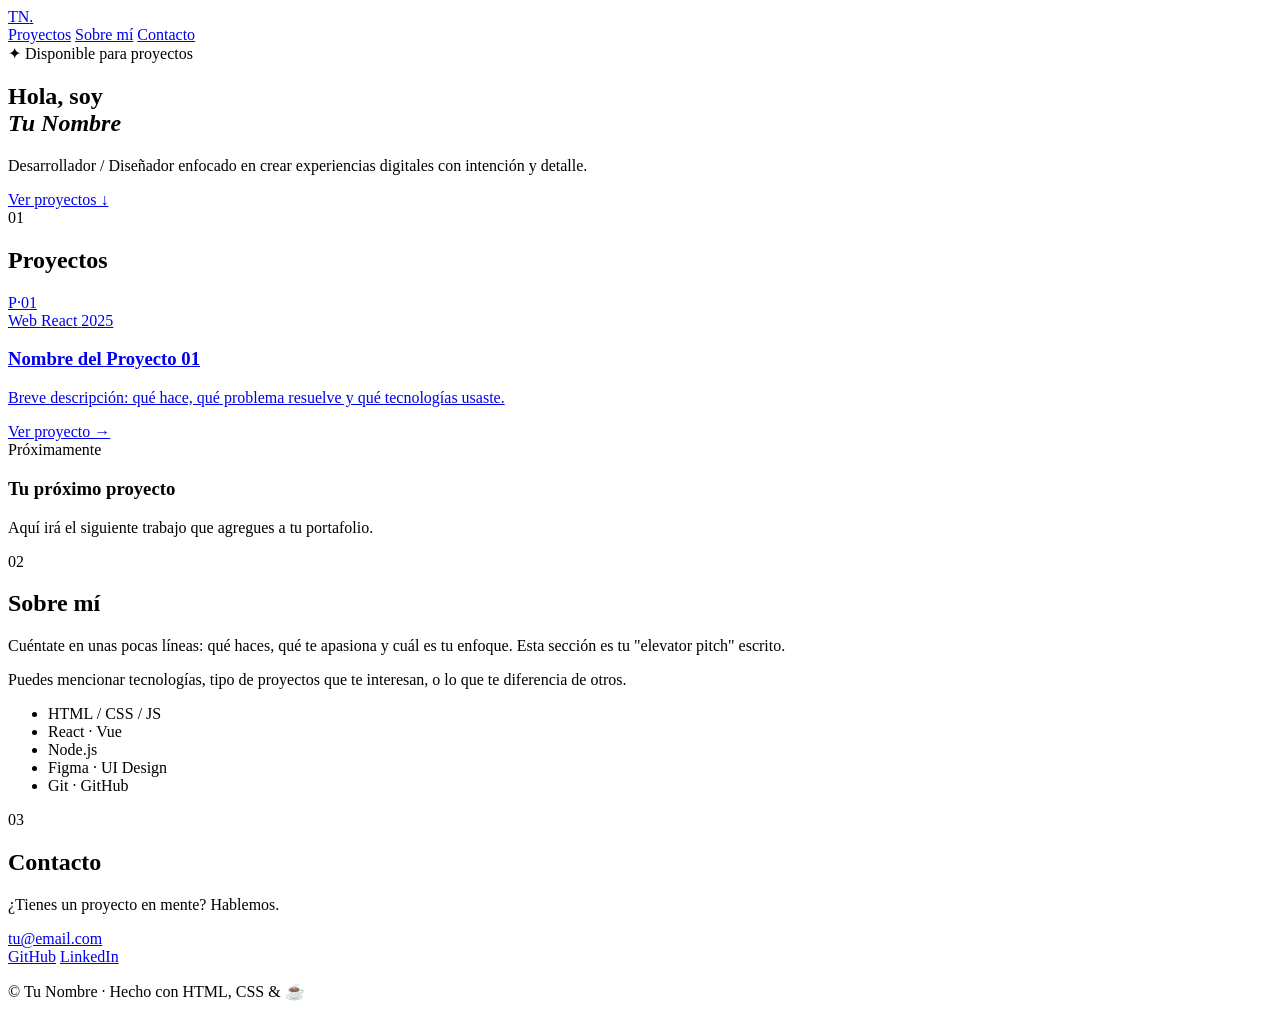
==== index.html @ 69612a22 "Update index.html" ====
<!DOCTYPE html>
<html lang="es">
<head>
  <meta charset="UTF-8" />
  <meta name="viewport" content="width=device-width, initial-scale=1.0"/>
  <title>Designed By_NRC · Portafolio</title>
  <meta name="description" content="Portafolio personal de [Tu Nombre]."/>
  <link rel="stylesheet" href="assets/css/main.css"/>
  <link rel="preconnect" href="https://fonts.googleapis.com"/>
  <link href="https://fonts.googleapis.com/css2?family=DM+Serif+Display:ital@0;1&family=DM+Mono:wght@300;400;500&display=swap" rel="stylesheet"/>
</head>
<body>

  <header class="site-header">
    <div class="header-inner">
      <a href="index.html" class="logo">TN<span class="logo-dot">.</span></a>
      <nav class="main-nav">
        <a href="#proyectos">Proyectos</a>
        <a href="#sobre-mi">Sobre mí</a>
        <a href="#contacto">Contacto</a>
      </nav>
    </div>
  </header>

  <section class="hero">
    <div class="hero-content">
      <span class="hero-label">✦ Disponible para proyectos</span>
      <h1 class="hero-title">Hola, soy<br/><em>Tu Nombre</em></h1>
      <p class="hero-sub">Desarrollador / Diseñador enfocado en crear experiencias digitales con intención y detalle.</p>
      <a href="#proyectos" class="btn-primary">Ver proyectos ↓</a>
    </div>
    <div class="hero-deco" aria-hidden="true">
      <div class="deco-circle"></div>
      <div class="deco-ring"></div>
    </div>
  </section>

  <section class="projects-section" id="proyectos">
    <div class="section-header">
      <span class="section-index">01</span>
      <h2 class="section-title">Proyectos</h2>
    </div>
    <div class="projects-grid">

      <!-- ╔══════════════════════════════════════════════════╗
           ║  PLANTILLA DE TARJETA DE PROYECTO               ║
           ║  Duplica este bloque <article> para cada nuevo  ║
           ║  proyecto que quieras agregar.                  ║
           ╚══════════════════════════════════════════════════╝ -->
      <article class="project-card">
        <a href="projects/proyecto-01/index.html" class="card-link">
          <div class="card-thumb">
            <!-- Reemplaza el placeholder con tu imagen:
                 <img src="projects/proyecto-01/assets/cover.png" alt="Nombre del proyecto"/> -->
            <div class="card-thumb-placeholder">P·01</div>
          </div>
          <div class="card-body">
            <div class="card-meta">
              <span class="tag">Web</span>
              <span class="tag">React</span>
              <span class="year">2025</span>
            </div>
            <h3 class="card-title">Nombre del Proyecto 01</h3>
            <p class="card-desc">Breve descripción: qué hace, qué problema resuelve y qué tecnologías usaste.</p>
            <span class="card-arrow">Ver proyecto →</span>
          </div>
        </a>
      </article>
      <!-- FIN PLANTILLA ─────────────────────────────────── -->

      <article class="project-card project-card--soon">
        <div class="card-link">
          <div class="card-body">
            <div class="card-meta"><span class="tag tag--muted">Próximamente</span></div>
            <h3 class="card-title">Tu próximo proyecto</h3>
            <p class="card-desc">Aquí irá el siguiente trabajo que agregues a tu portafolio.</p>
          </div>
        </div>
      </article>

    </div>
  </section>

  <section class="about-section" id="sobre-mi">
    <div class="section-header">
      <span class="section-index">02</span>
      <h2 class="section-title">Sobre mí</h2>
    </div>
    <div class="about-grid">
      <div class="about-text">
        <p>Cuéntate en unas pocas líneas: qué haces, qué te apasiona y cuál es tu enfoque. Esta sección es tu "elevator pitch" escrito.</p>
        <p>Puedes mencionar tecnologías, tipo de proyectos que te interesan, o lo que te diferencia de otros.</p>
      </div>
      <ul class="skills-list">
        <li>HTML / CSS / JS</li>
        <li>React · Vue</li>
        <li>Node.js</li>
        <li>Figma · UI Design</li>
        <li>Git · GitHub</li>
      </ul>
    </div>
  </section>

  <section class="contact-section" id="contacto">
    <div class="section-header">
      <span class="section-index">03</span>
      <h2 class="section-title">Contacto</h2>
    </div>
    <div class="contact-inner">
      <p class="contact-lead">¿Tienes un proyecto en mente? Hablemos.</p>
      <a href="mailto:tu@email.com" class="btn-email">tu@email.com</a>
      <div class="social-links">
        <a href="https://github.com/tu-usuario" target="_blank" rel="noopener">GitHub</a>
        <a href="https://linkedin.com/in/tu-usuario" target="_blank" rel="noopener">LinkedIn</a>
      </div>
    </div>
  </section>

  <footer class="site-footer">
    <p>© <span id="year"></span> Tu Nombre · Hecho con HTML, CSS &amp; ☕</p>
  </footer>

  <script src="assets/js/main.js"></script>
</body>
</html>
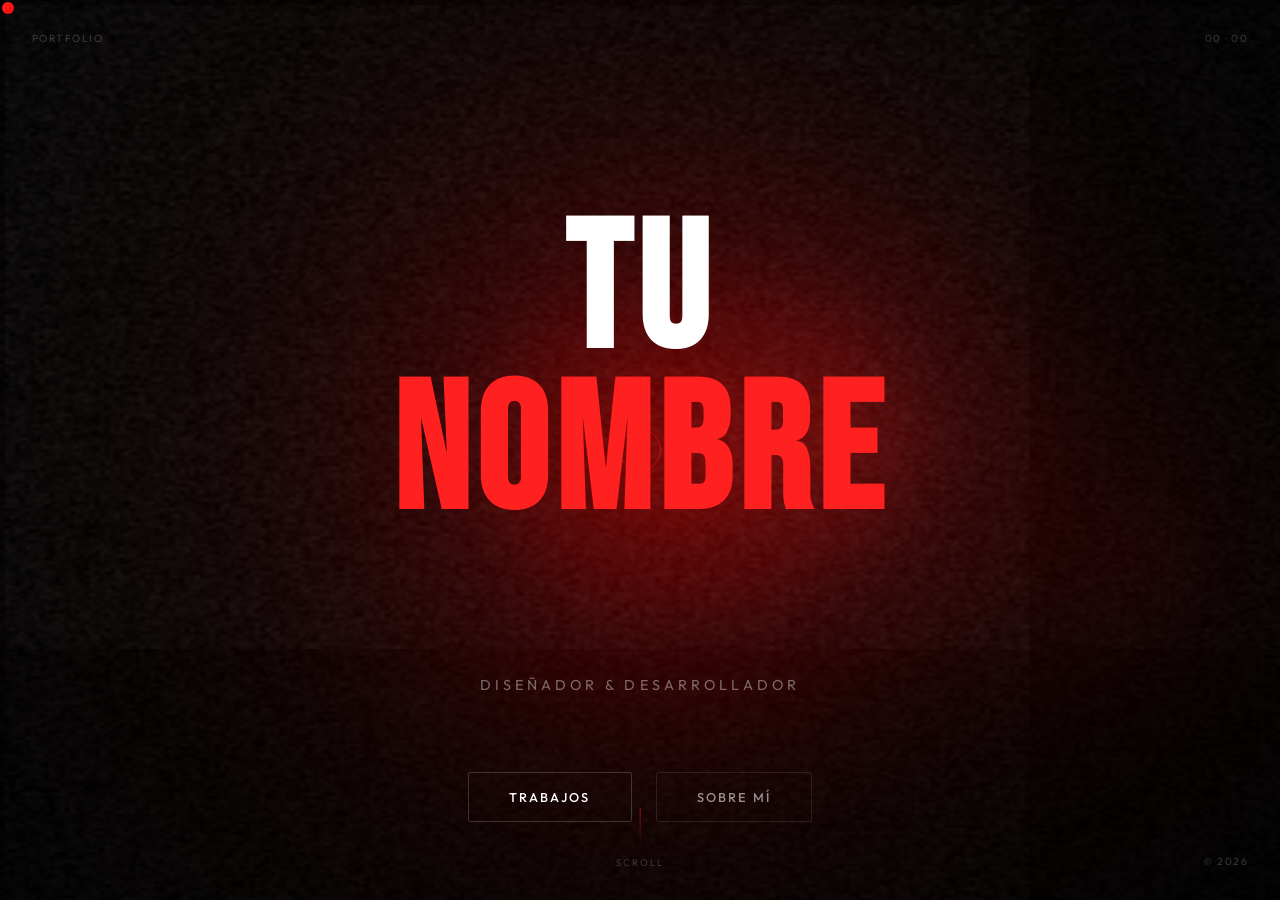
==== commit f6c96e68: "Add files via upload" ====
--- a/index.html
+++ b/index.html
@@ -1,125 +1,354 @@
 <!DOCTYPE html>
 <html lang="es">
 <head>
-  <meta charset="UTF-8" />
+  <meta charset="UTF-8"/>
   <meta name="viewport" content="width=device-width, initial-scale=1.0"/>
-  <title>Designed By_NRC · Portafolio</title>
-  <meta name="description" content="Portafolio personal de [Tu Nombre]."/>
-  <link rel="stylesheet" href="assets/css/main.css"/>
+  <title>Tu Nombre</title>
   <link rel="preconnect" href="https://fonts.googleapis.com"/>
-  <link href="https://fonts.googleapis.com/css2?family=DM+Serif+Display:ital@0;1&family=DM+Mono:wght@300;400;500&display=swap" rel="stylesheet"/>
+  <link href="https://fonts.googleapis.com/css2?family=Bebas+Neue&family=Outfit:wght@300;400;500&display=swap" rel="stylesheet"/>
+  <link rel="stylesheet" href="assets/css/global.css"/>
+  <style>
+    /* ── HOME: canvas full‑screen gradient ── */
+    body { overflow: hidden; cursor: none; }
+
+    #gradient-canvas {
+      position: fixed;
+      inset: 0;
+      width: 100%; height: 100%;
+      z-index: 0;
+    }
+
+    /* custom cursor */
+    .cursor {
+      position: fixed;
+      width: 12px; height: 12px;
+      background: #ff2020;
+      border-radius: 50%;
+      pointer-events: none;
+      z-index: 9999;
+      transform: translate(-50%,-50%);
+      transition: transform 0.08s ease, width 0.2s, height 0.2s, background 0.2s;
+      mix-blend-mode: difference;
+    }
+    .cursor-ring {
+      position: fixed;
+      width: 40px; height: 40px;
+      border: 1px solid rgba(255,32,32,0.5);
+      border-radius: 50%;
+      pointer-events: none;
+      z-index: 9998;
+      transform: translate(-50%,-50%);
+      transition: transform 0.18s ease, width 0.25s, height 0.25s;
+    }
+    a:hover ~ .cursor,
+    button:hover ~ .cursor { width: 20px; height: 20px; background: #fff; }
+
+    /* center layout */
+    .home-layout {
+      position: relative;
+      z-index: 10;
+      display: flex;
+      flex-direction: column;
+      align-items: center;
+      justify-content: center;
+      height: 100svh;
+      gap: 0;
+    }
+
+    /* name block */
+    .home-name {
+      font-family: 'Bebas Neue', sans-serif;
+      font-size: clamp(5rem, 14vw, 13rem);
+      line-height: 0.9;
+      letter-spacing: 0.04em;
+      text-align: center;
+      color: #fff;
+      mix-blend-mode: difference;
+      user-select: none;
+      pointer-events: none;
+    }
+    .home-name span {
+      display: block;
+      opacity: 0;
+      animation: slideUp 0.9s cubic-bezier(0.16,1,0.3,1) forwards;
+    }
+    .home-name span:nth-child(1) { animation-delay: 0.1s; }
+    .home-name span:nth-child(2) { animation-delay: 0.25s; color: #ff2020; }
+
+    .home-role {
+      font-family: 'Outfit', sans-serif;
+      font-size: clamp(0.7rem, 1.2vw, 0.9rem);
+      letter-spacing: 0.28em;
+      text-transform: uppercase;
+      color: rgba(255,255,255,0.4);
+      margin-top: 1.2rem;
+      opacity: 0;
+      animation: fadeIn 1s ease 0.6s forwards;
+    }
+
+    /* nav buttons */
+    .home-nav {
+      display: flex;
+      gap: 1.5rem;
+      margin-top: 4rem;
+      opacity: 0;
+      animation: fadeIn 1s ease 0.85s forwards;
+    }
+
+    .home-btn {
+      position: relative;
+      display: inline-flex;
+      align-items: center;
+      gap: 0.6rem;
+      padding: 1rem 2.5rem;
+      font-family: 'Outfit', sans-serif;
+      font-size: 0.8rem;
+      font-weight: 500;
+      letter-spacing: 0.16em;
+      text-transform: uppercase;
+      text-decoration: none;
+      color: #fff;
+      border: 1px solid rgba(255,255,255,0.18);
+      border-radius: 2px;
+      overflow: hidden;
+      transition: color 0.35s, border-color 0.35s;
+    }
+    .home-btn::before {
+      content: '';
+      position: absolute;
+      inset: 0;
+      background: #ff2020;
+      transform: scaleX(0);
+      transform-origin: left;
+      transition: transform 0.35s cubic-bezier(0.76,0,0.24,1);
+      z-index: -1;
+    }
+    .home-btn:hover { border-color: #ff2020; }
+    .home-btn:hover::before { transform: scaleX(1); }
+
+    .home-btn--ghost {
+      color: rgba(255,255,255,0.55);
+      border-color: rgba(255,255,255,0.1);
+    }
+    .home-btn--ghost:hover { color: #fff; }
+
+    /* corner labels */
+    .corner {
+      position: fixed;
+      font-family: 'Outfit', sans-serif;
+      font-size: 0.65rem;
+      letter-spacing: 0.14em;
+      text-transform: uppercase;
+      color: rgba(255,255,255,0.2);
+      z-index: 20;
+    }
+    .corner-tl { top: 2rem; left: 2rem; }
+    .corner-tr { top: 2rem; right: 2rem; text-align: right; }
+    .corner-br { bottom: 2rem; right: 2rem; }
+
+    /* scroll hint */
+    .scroll-hint {
+      position: fixed;
+      bottom: 2rem; left: 50%;
+      transform: translateX(-50%);
+      z-index: 20;
+      display: flex;
+      flex-direction: column;
+      align-items: center;
+      gap: 0.5rem;
+      opacity: 0;
+      animation: fadeIn 1s ease 1.4s forwards;
+    }
+    .scroll-hint span {
+      font-family: 'Outfit', sans-serif;
+      font-size: 0.6rem;
+      letter-spacing: 0.22em;
+      text-transform: uppercase;
+      color: rgba(255,255,255,0.2);
+    }
+    .scroll-line {
+      width: 1px; height: 40px;
+      background: linear-gradient(to bottom, rgba(255,32,32,0.6), transparent);
+      animation: scrollPulse 2s ease-in-out infinite;
+    }
+
+    @keyframes slideUp {
+      from { opacity:0; transform: translateY(40px); }
+      to   { opacity:1; transform: translateY(0); }
+    }
+    @keyframes fadeIn {
+      to { opacity: 1; }
+    }
+    @keyframes scrollPulse {
+      0%,100% { transform: scaleY(1); opacity:1; }
+      50%      { transform: scaleY(0.6); opacity:0.4; }
+    }
+  </style>
 </head>
 <body>
 
-  <header class="site-header">
-    <div class="header-inner">
-      <a href="index.html" class="logo">TN<span class="logo-dot">.</span></a>
-      <nav class="main-nav">
-        <a href="#proyectos">Proyectos</a>
-        <a href="#sobre-mi">Sobre mí</a>
-        <a href="#contacto">Contacto</a>
-      </nav>
-    </div>
-  </header>
-
-  <section class="hero">
-    <div class="hero-content">
-      <span class="hero-label">✦ Disponible para proyectos</span>
-      <h1 class="hero-title">Hola, soy<br/><em>Tu Nombre</em></h1>
-      <p class="hero-sub">Desarrollador / Diseñador enfocado en crear experiencias digitales con intención y detalle.</p>
-      <a href="#proyectos" class="btn-primary">Ver proyectos ↓</a>
-    </div>
-    <div class="hero-deco" aria-hidden="true">
-      <div class="deco-circle"></div>
-      <div class="deco-ring"></div>
-    </div>
-  </section>
-
-  <section class="projects-section" id="proyectos">
-    <div class="section-header">
-      <span class="section-index">01</span>
-      <h2 class="section-title">Proyectos</h2>
-    </div>
-    <div class="projects-grid">
-
-      <!-- ╔══════════════════════════════════════════════════╗
-           ║  PLANTILLA DE TARJETA DE PROYECTO               ║
-           ║  Duplica este bloque <article> para cada nuevo  ║
-           ║  proyecto que quieras agregar.                  ║
-           ╚══════════════════════════════════════════════════╝ -->
-      <article class="project-card">
-        <a href="projects/proyecto-01/index.html" class="card-link">
-          <div class="card-thumb">
-            <!-- Reemplaza el placeholder con tu imagen:
-                 <img src="projects/proyecto-01/assets/cover.png" alt="Nombre del proyecto"/> -->
-            <div class="card-thumb-placeholder">P·01</div>
-          </div>
-          <div class="card-body">
-            <div class="card-meta">
-              <span class="tag">Web</span>
-              <span class="tag">React</span>
-              <span class="year">2025</span>
-            </div>
-            <h3 class="card-title">Nombre del Proyecto 01</h3>
-            <p class="card-desc">Breve descripción: qué hace, qué problema resuelve y qué tecnologías usaste.</p>
-            <span class="card-arrow">Ver proyecto →</span>
-          </div>
-        </a>
-      </article>
-      <!-- FIN PLANTILLA ─────────────────────────────────── -->
-
-      <article class="project-card project-card--soon">
-        <div class="card-link">
-          <div class="card-body">
-            <div class="card-meta"><span class="tag tag--muted">Próximamente</span></div>
-            <h3 class="card-title">Tu próximo proyecto</h3>
-            <p class="card-desc">Aquí irá el siguiente trabajo que agregues a tu portafolio.</p>
-          </div>
-        </div>
-      </article>
-
-    </div>
-  </section>
-
-  <section class="about-section" id="sobre-mi">
-    <div class="section-header">
-      <span class="section-index">02</span>
-      <h2 class="section-title">Sobre mí</h2>
-    </div>
-    <div class="about-grid">
-      <div class="about-text">
-        <p>Cuéntate en unas pocas líneas: qué haces, qué te apasiona y cuál es tu enfoque. Esta sección es tu "elevator pitch" escrito.</p>
-        <p>Puedes mencionar tecnologías, tipo de proyectos que te interesan, o lo que te diferencia de otros.</p>
-      </div>
-      <ul class="skills-list">
-        <li>HTML / CSS / JS</li>
-        <li>React · Vue</li>
-        <li>Node.js</li>
-        <li>Figma · UI Design</li>
-        <li>Git · GitHub</li>
-      </ul>
-    </div>
-  </section>
-
-  <section class="contact-section" id="contacto">
-    <div class="section-header">
-      <span class="section-index">03</span>
-      <h2 class="section-title">Contacto</h2>
-    </div>
-    <div class="contact-inner">
-      <p class="contact-lead">¿Tienes un proyecto en mente? Hablemos.</p>
-      <a href="mailto:tu@email.com" class="btn-email">tu@email.com</a>
-      <div class="social-links">
-        <a href="https://github.com/tu-usuario" target="_blank" rel="noopener">GitHub</a>
-        <a href="https://linkedin.com/in/tu-usuario" target="_blank" rel="noopener">LinkedIn</a>
-      </div>
-    </div>
-  </section>
-
-  <footer class="site-footer">
-    <p>© <span id="year"></span> Tu Nombre · Hecho con HTML, CSS &amp; ☕</p>
-  </footer>
-
-  <script src="assets/js/main.js"></script>
+  <canvas id="gradient-canvas"></canvas>
+
+  <!-- custom cursor -->
+  <div class="cursor" id="cursor"></div>
+  <div class="cursor-ring" id="cursorRing"></div>
+
+  <!-- corner labels -->
+  <div class="corner corner-tl">Portfolio</div>
+  <div class="corner corner-tr" id="corner-coords">00 · 00</div>
+  <div class="corner corner-br">© <span id="yr"></span></div>
+
+  <!-- main content -->
+  <main class="home-layout">
+    <h1 class="home-name">
+      <span>Tu</span>
+      <span>Nombre</span>
+    </h1>
+    <p class="home-role">Diseñador &amp; Desarrollador</p>
+
+    <nav class="home-nav">
+      <a href="pages/trabajos.html" class="home-btn">
+        Trabajos
+      </a>
+      <a href="pages/sobre-mi.html" class="home-btn home-btn--ghost">
+        Sobre mí
+      </a>
+    </nav>
+  </main>
+
+  <div class="scroll-hint">
+    <div class="scroll-line"></div>
+    <span>Scroll</span>
+  </div>
+
+  <script>
+    // ── Year
+    document.getElementById('yr').textContent = new Date().getFullYear();
+
+    // ── Custom cursor
+    const cursor     = document.getElementById('cursor');
+    const cursorRing = document.getElementById('cursorRing');
+    const coords     = document.getElementById('corner-coords');
+    let mx = window.innerWidth/2, my = window.innerHeight/2;
+    let rx = mx, ry = my;
+
+    window.addEventListener('mousemove', e => {
+      mx = e.clientX; my = e.clientY;
+      cursor.style.left = mx + 'px';
+      cursor.style.top  = my + 'px';
+      coords.textContent =
+        String(Math.round(mx)).padStart(4,'0') + ' · ' +
+        String(Math.round(my)).padStart(4,'0');
+    });
+
+    // ring follows with lag
+    function animateRing(){
+      rx += (mx - rx) * 0.12;
+      ry += (my - ry) * 0.12;
+      cursorRing.style.left = rx + 'px';
+      cursorRing.style.top  = ry + 'px';
+      requestAnimationFrame(animateRing);
+    }
+    animateRing();
+
+    // ── Noise gradient canvas
+    const canvas = document.getElementById('gradient-canvas');
+    const ctx    = canvas.getContext('2d');
+    let W, H, noiseData;
+    let t = 0;
+
+    // Pre‑generate a static noise texture (grayscale, 256×256)
+    function makeNoise(w, h) {
+      const off = document.createElement('canvas');
+      off.width = w; off.height = h;
+      const oc  = off.getContext('2d');
+      const img = oc.createImageData(w, h);
+      for (let i = 0; i < img.data.length; i += 4) {
+        const v = Math.random() * 255 | 0;
+        img.data[i] = img.data[i+1] = img.data[i+2] = v;
+        img.data[i+3] = 38;          // very subtle alpha
+      }
+      oc.putImageData(img, 0, 0);
+      return off;
+    }
+
+    function resize() {
+      W = canvas.width  = window.innerWidth;
+      H = canvas.height = window.innerHeight;
+      noiseData = makeNoise(256, 256);
+    }
+    window.addEventListener('resize', resize);
+    resize();
+
+    // Smooth mouse influence
+    let smx = W/2, smy = H/2;
+
+    window.addEventListener('mousemove', e => { mx = e.clientX; my = e.clientY; });
+
+    function draw() {
+      // ease mouse
+      smx += (mx - smx) * 0.04;
+      smy += (my - smy) * 0.04;
+      t   += 0.006;
+
+      // Normalised cursor position (0..1)
+      const nx = smx / W;
+      const ny = smy / H;
+
+      // ── Base background: very dark
+      ctx.fillStyle = '#0a0000';
+      ctx.fillRect(0, 0, W, H);
+
+      // ── Blob 1: deep crimson, follows cursor
+      const g1 = ctx.createRadialGradient(
+        smx, smy, 0,
+        smx, smy, W * 0.55
+      );
+      g1.addColorStop(0,   `rgba(180, 0, 0, 0.72)`);
+      g1.addColorStop(0.4, `rgba(100, 0, 0, 0.35)`);
+      g1.addColorStop(1,   `rgba(0,   0, 0, 0)`);
+      ctx.fillStyle = g1;
+      ctx.fillRect(0, 0, W, H);
+
+      // ── Blob 2: slow drift, accent
+      const bx = W * (0.3 + 0.4 * Math.sin(t * 0.7 + nx * 2));
+      const by = H * (0.3 + 0.4 * Math.cos(t * 0.5 + ny * 2));
+      const g2 = ctx.createRadialGradient(bx, by, 0, bx, by, W * 0.38);
+      g2.addColorStop(0,   `rgba(220, 20, 20, 0.45)`);
+      g2.addColorStop(0.5, `rgba(80,  0,  0, 0.2)`);
+      g2.addColorStop(1,   `rgba(0,   0,  0, 0)`);
+      ctx.fillStyle = g2;
+      ctx.fillRect(0, 0, W, H);
+
+      // ── Blob 3: deep opposite corner
+      const cx2 = W * (0.7 + 0.2 * Math.cos(t * 0.9));
+      const cy2 = H * (0.6 + 0.2 * Math.sin(t * 0.6));
+      const g3 = ctx.createRadialGradient(cx2, cy2, 0, cx2, cy2, W * 0.3);
+      g3.addColorStop(0,   `rgba(140, 0, 10, 0.3)`);
+      g3.addColorStop(1,   `rgba(0,   0,  0, 0)`);
+      ctx.fillStyle = g3;
+      ctx.fillRect(0, 0, W, H);
+
+      // ── Vignette
+      const vg = ctx.createRadialGradient(W/2,H/2,H*0.1, W/2,H/2,H*0.85);
+      vg.addColorStop(0, 'rgba(0,0,0,0)');
+      vg.addColorStop(1, 'rgba(0,0,0,0.85)');
+      ctx.fillStyle = vg;
+      ctx.fillRect(0, 0, W, H);
+
+      // ── Noise overlay (tiled)
+      ctx.globalAlpha = 0.18;
+      // shift noise slightly each frame for animated grain
+      const shift = (t * 30) % 256 | 0;
+      ctx.drawImage(noiseData, shift, shift, W, H);
+      ctx.drawImage(noiseData, shift - 256, shift, W, H);
+      ctx.drawImage(noiseData, shift, shift - 256, W, H);
+      ctx.drawImage(noiseData, shift - 256, shift - 256, W, H);
+      ctx.globalAlpha = 1;
+
+      requestAnimationFrame(draw);
+    }
+    draw();
+  </script>
 </body>
 </html>
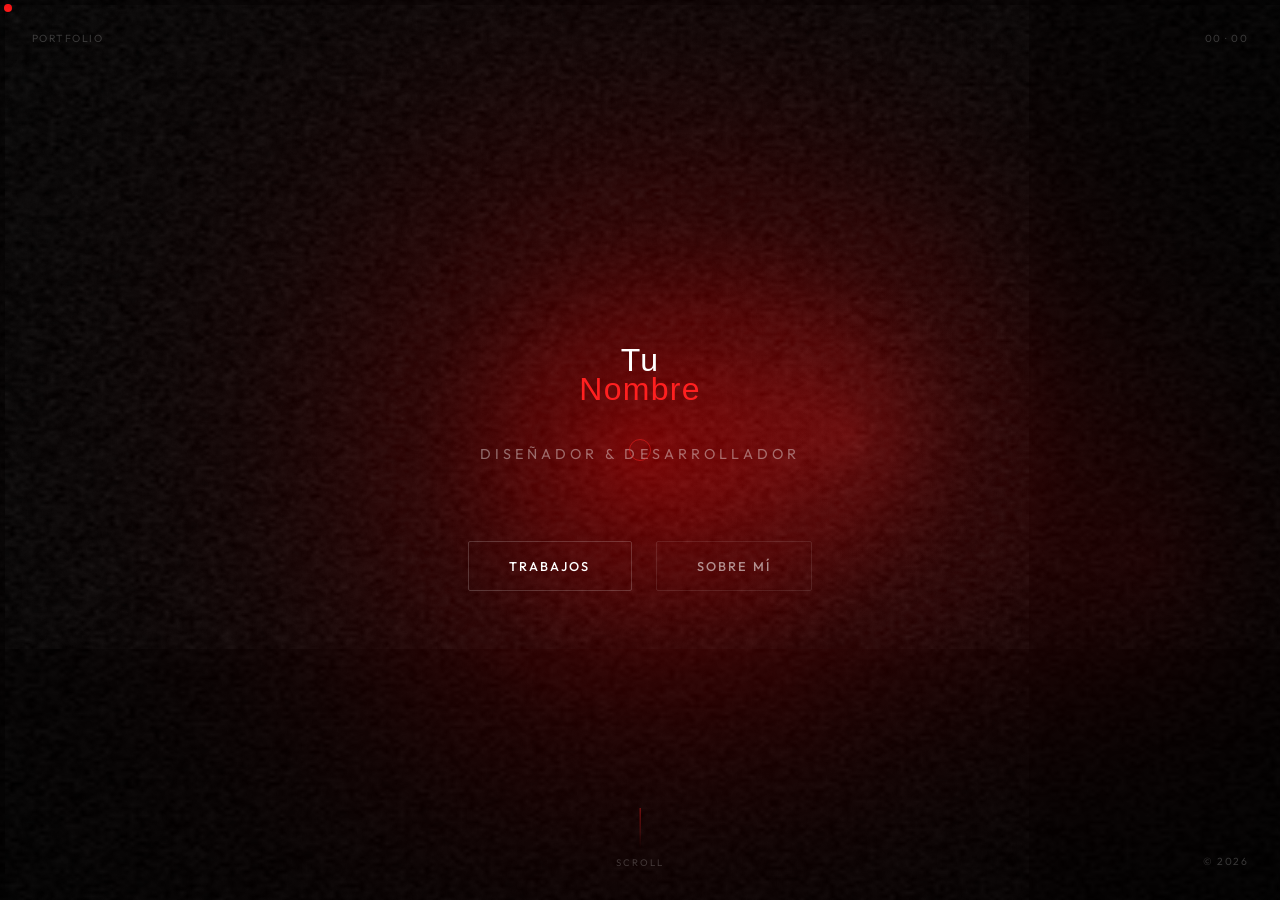
==== commit 39ab6bf4: "Update index.html" ====
--- a/index.html
+++ b/index.html
@@ -3,7 +3,7 @@
 <head>
   <meta charset="UTF-8"/>
   <meta name="viewport" content="width=device-width, initial-scale=1.0"/>
-  <title>Tu Nombre</title>
+  <title>PORTAFOLIO NRC</title>
   <link rel="preconnect" href="https://fonts.googleapis.com"/>
   <link href="https://fonts.googleapis.com/css2?family=Bebas+Neue&family=Outfit:wght@300;400;500&display=swap" rel="stylesheet"/>
   <link rel="stylesheet" href="assets/css/global.css"/>
@@ -21,7 +21,7 @@
     /* custom cursor */
     .cursor {
       position: fixed;
-      width: 12px; height: 12px;
+      width: 8px; height: 8px;
       background: #ff2020;
       border-radius: 50%;
       pointer-events: none;
@@ -32,7 +32,7 @@
     }
     .cursor-ring {
       position: fixed;
-      width: 40px; height: 40px;
+      width: 20px; height: 20px;
       border: 1px solid rgba(255,32,32,0.5);
       border-radius: 50%;
       pointer-events: none;
@@ -57,8 +57,9 @@
 
     /* name block */
     .home-name {
-      font-family: 'Bebas Neue', sans-serif;
-      font-size: clamp(5rem, 14vw, 13rem);
+      font-family: "Protest Strike", sans-serif;
+      font-weight: 400;
+      font-style: normal;
       line-height: 0.9;
       letter-spacing: 0.04em;
       text-align: center;
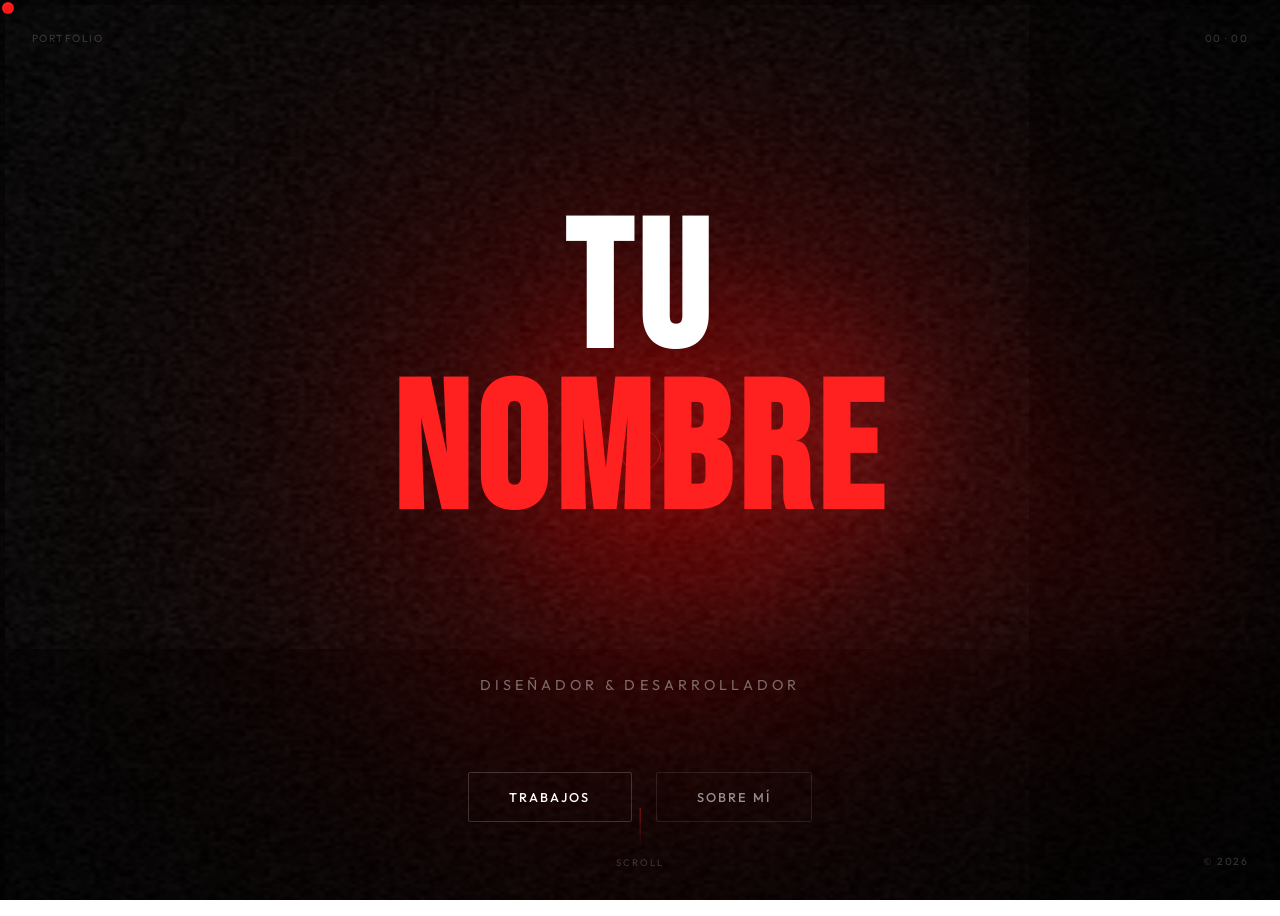
==== commit 52e775eb: "Add files via upload" ====
--- a/index.html
+++ b/index.html
@@ -3,7 +3,7 @@
 <head>
   <meta charset="UTF-8"/>
   <meta name="viewport" content="width=device-width, initial-scale=1.0"/>
-  <title>PORTAFOLIO NRC</title>
+  <title>Tu Nombre</title>
   <link rel="preconnect" href="https://fonts.googleapis.com"/>
   <link href="https://fonts.googleapis.com/css2?family=Bebas+Neue&family=Outfit:wght@300;400;500&display=swap" rel="stylesheet"/>
   <link rel="stylesheet" href="assets/css/global.css"/>
@@ -21,7 +21,7 @@
     /* custom cursor */
     .cursor {
       position: fixed;
-      width: 8px; height: 8px;
+      width: 12px; height: 12px;
       background: #ff2020;
       border-radius: 50%;
       pointer-events: none;
@@ -32,7 +32,7 @@
     }
     .cursor-ring {
       position: fixed;
-      width: 20px; height: 20px;
+      width: 40px; height: 40px;
       border: 1px solid rgba(255,32,32,0.5);
       border-radius: 50%;
       pointer-events: none;
@@ -57,9 +57,8 @@
 
     /* name block */
     .home-name {
-      font-family: "Protest Strike", sans-serif;
-      font-weight: 400;
-      font-style: normal;
+      font-family: 'Bebas Neue', sans-serif;
+      font-size: clamp(5rem, 14vw, 13rem);
       line-height: 0.9;
       letter-spacing: 0.04em;
       text-align: center;
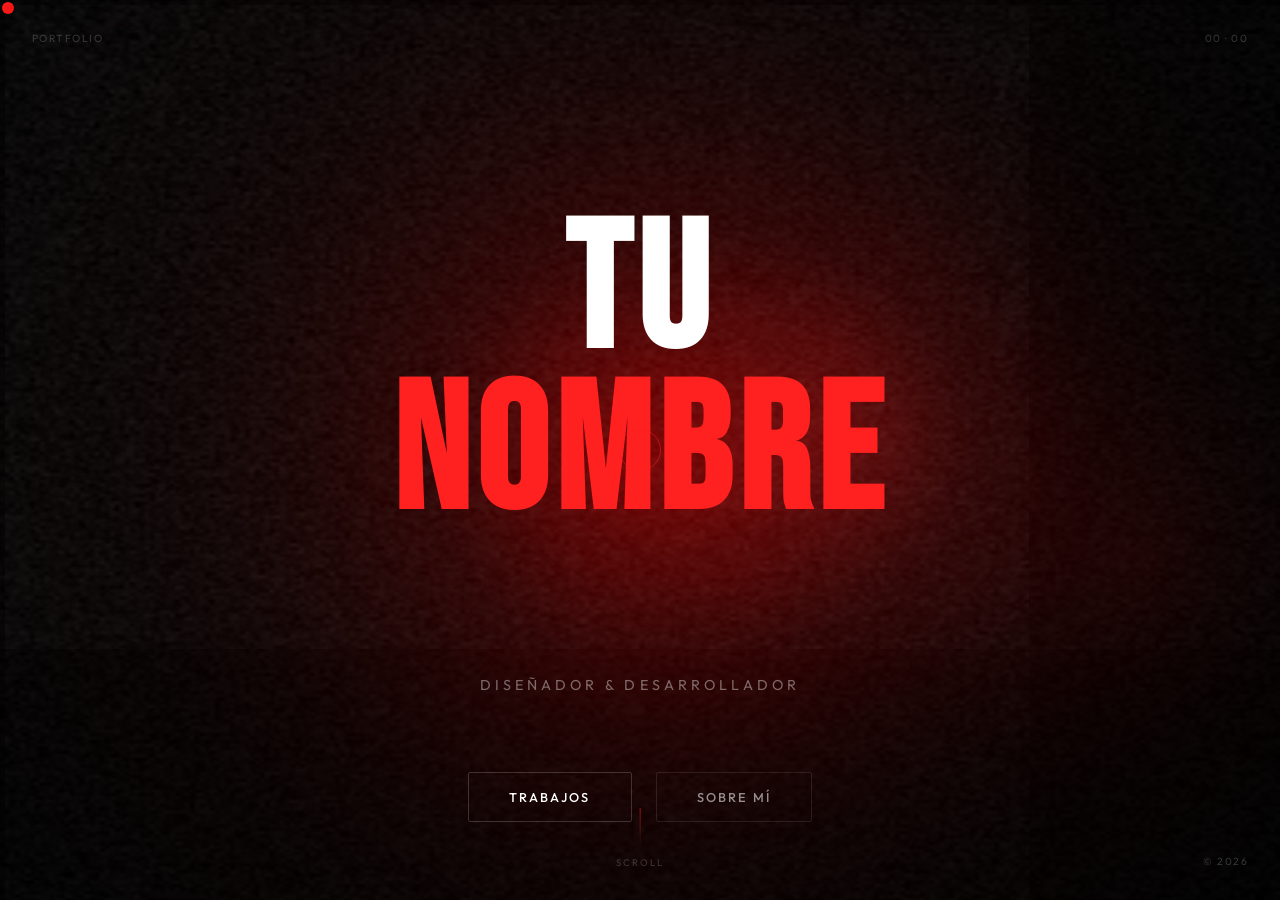
==== commit 2593cd98: "Update index.html" ====
--- a/index.html
+++ b/index.html
@@ -3,7 +3,7 @@
 <head>
   <meta charset="UTF-8"/>
   <meta name="viewport" content="width=device-width, initial-scale=1.0"/>
-  <title>Tu Nombre</title>
+  <title>Portafolio NRC</title>
   <link rel="preconnect" href="https://fonts.googleapis.com"/>
   <link href="https://fonts.googleapis.com/css2?family=Bebas+Neue&family=Outfit:wght@300;400;500&display=swap" rel="stylesheet"/>
   <link rel="stylesheet" href="assets/css/global.css"/>
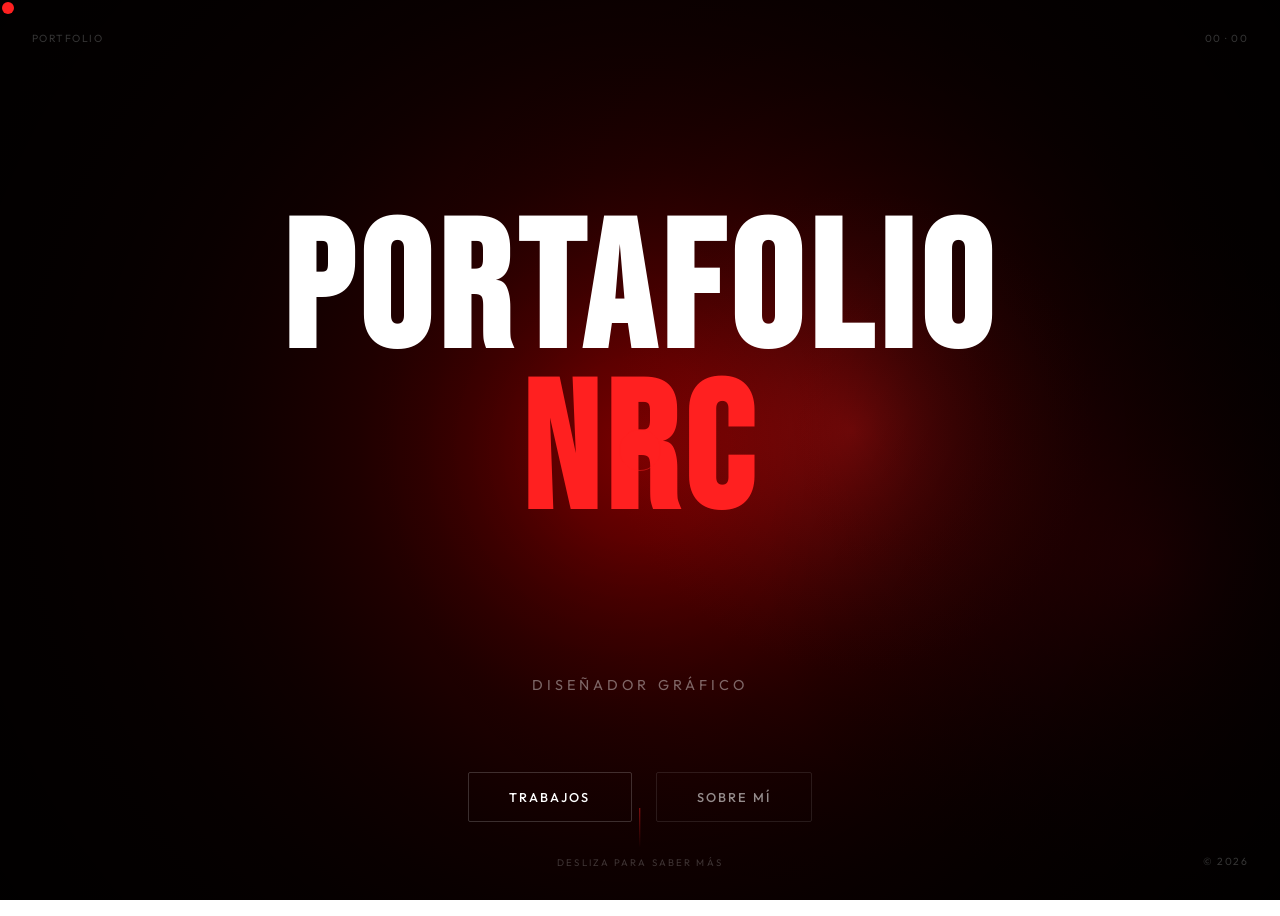
==== commit b041dfb6: "Update index.html" ====
--- a/index.html
+++ b/index.html
@@ -3,7 +3,7 @@
 <head>
   <meta charset="UTF-8"/>
   <meta name="viewport" content="width=device-width, initial-scale=1.0"/>
-  <title>Portafolio NRC</title>
+  <title>PORTAFOLIO NRC</title>
   <link rel="preconnect" href="https://fonts.googleapis.com"/>
   <link href="https://fonts.googleapis.com/css2?family=Bebas+Neue&family=Outfit:wght@300;400;500&display=swap" rel="stylesheet"/>
   <link rel="stylesheet" href="assets/css/global.css"/>
@@ -201,10 +201,10 @@
   <!-- main content -->
   <main class="home-layout">
     <h1 class="home-name">
-      <span>Tu</span>
-      <span>Nombre</span>
+      <span>PORTAFOLIO</span>
+      <span>NRC</span>
     </h1>
-    <p class="home-role">Diseñador &amp; Desarrollador</p>
+    <p class="home-role">Diseñador Gráfico</p>
 
     <nav class="home-nav">
       <a href="pages/trabajos.html" class="home-btn">
@@ -218,7 +218,7 @@
 
   <div class="scroll-hint">
     <div class="scroll-line"></div>
-    <span>Scroll</span>
+    <span>Desliza para saber más</span>
   </div>
 
   <script>
@@ -336,15 +336,6 @@
       ctx.fillStyle = vg;
       ctx.fillRect(0, 0, W, H);
 
-      // ── Noise overlay (tiled)
-      ctx.globalAlpha = 0.18;
-      // shift noise slightly each frame for animated grain
-      const shift = (t * 30) % 256 | 0;
-      ctx.drawImage(noiseData, shift, shift, W, H);
-      ctx.drawImage(noiseData, shift - 256, shift, W, H);
-      ctx.drawImage(noiseData, shift, shift - 256, W, H);
-      ctx.drawImage(noiseData, shift - 256, shift - 256, W, H);
-      ctx.globalAlpha = 1;
 
       requestAnimationFrame(draw);
     }
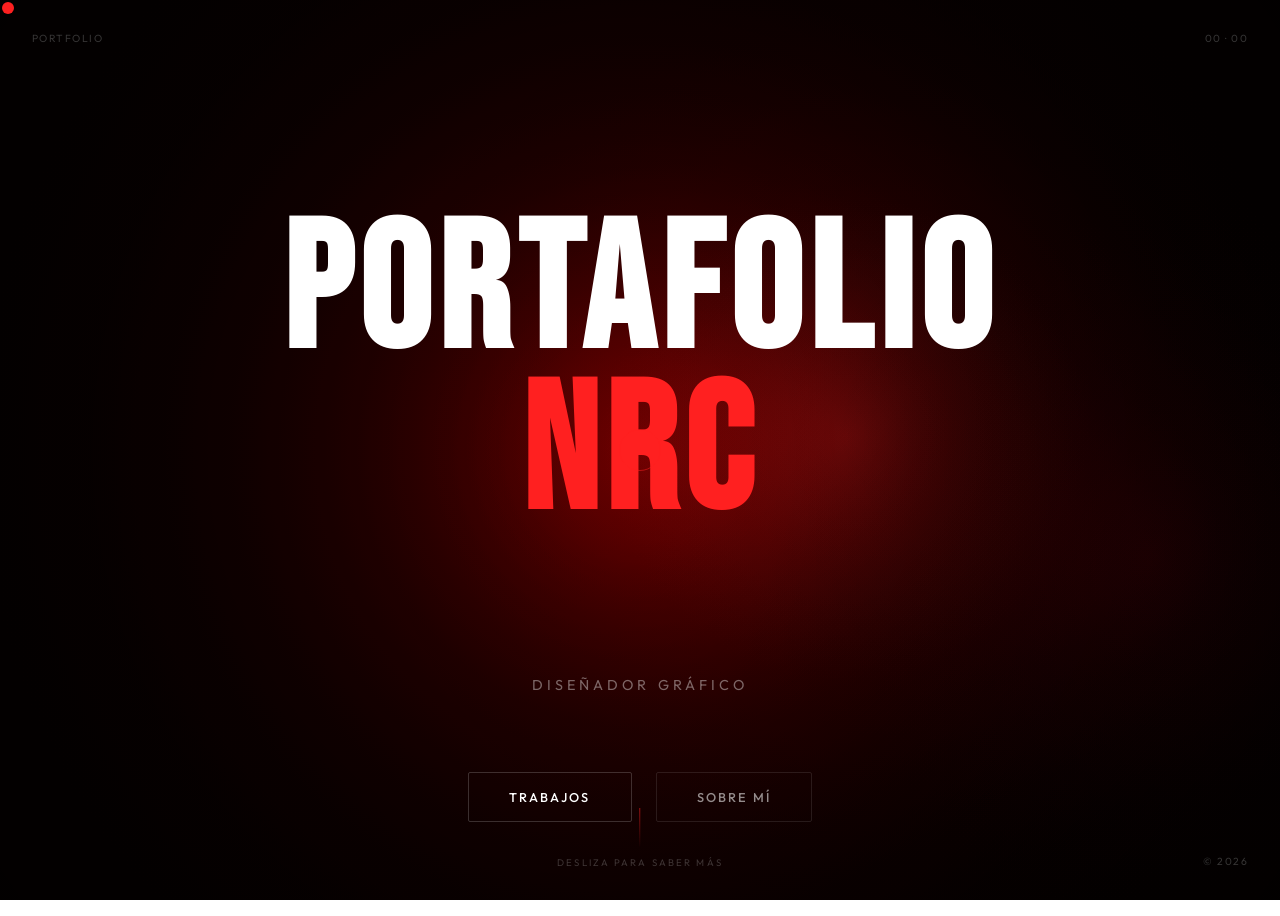
==== commit 73c35970: "Update index.html" ====
--- a/index.html
+++ b/index.html
@@ -335,8 +335,10 @@
       vg.addColorStop(1, 'rgba(0,0,0,0.85)');
       ctx.fillStyle = vg;
       ctx.fillRect(0, 0, W, H);
-
-
+      
+      // ── Noise overlay (tiled)
+      ctx.globalAlpha = 0.18;
+      
       requestAnimationFrame(draw);
     }
     draw();
